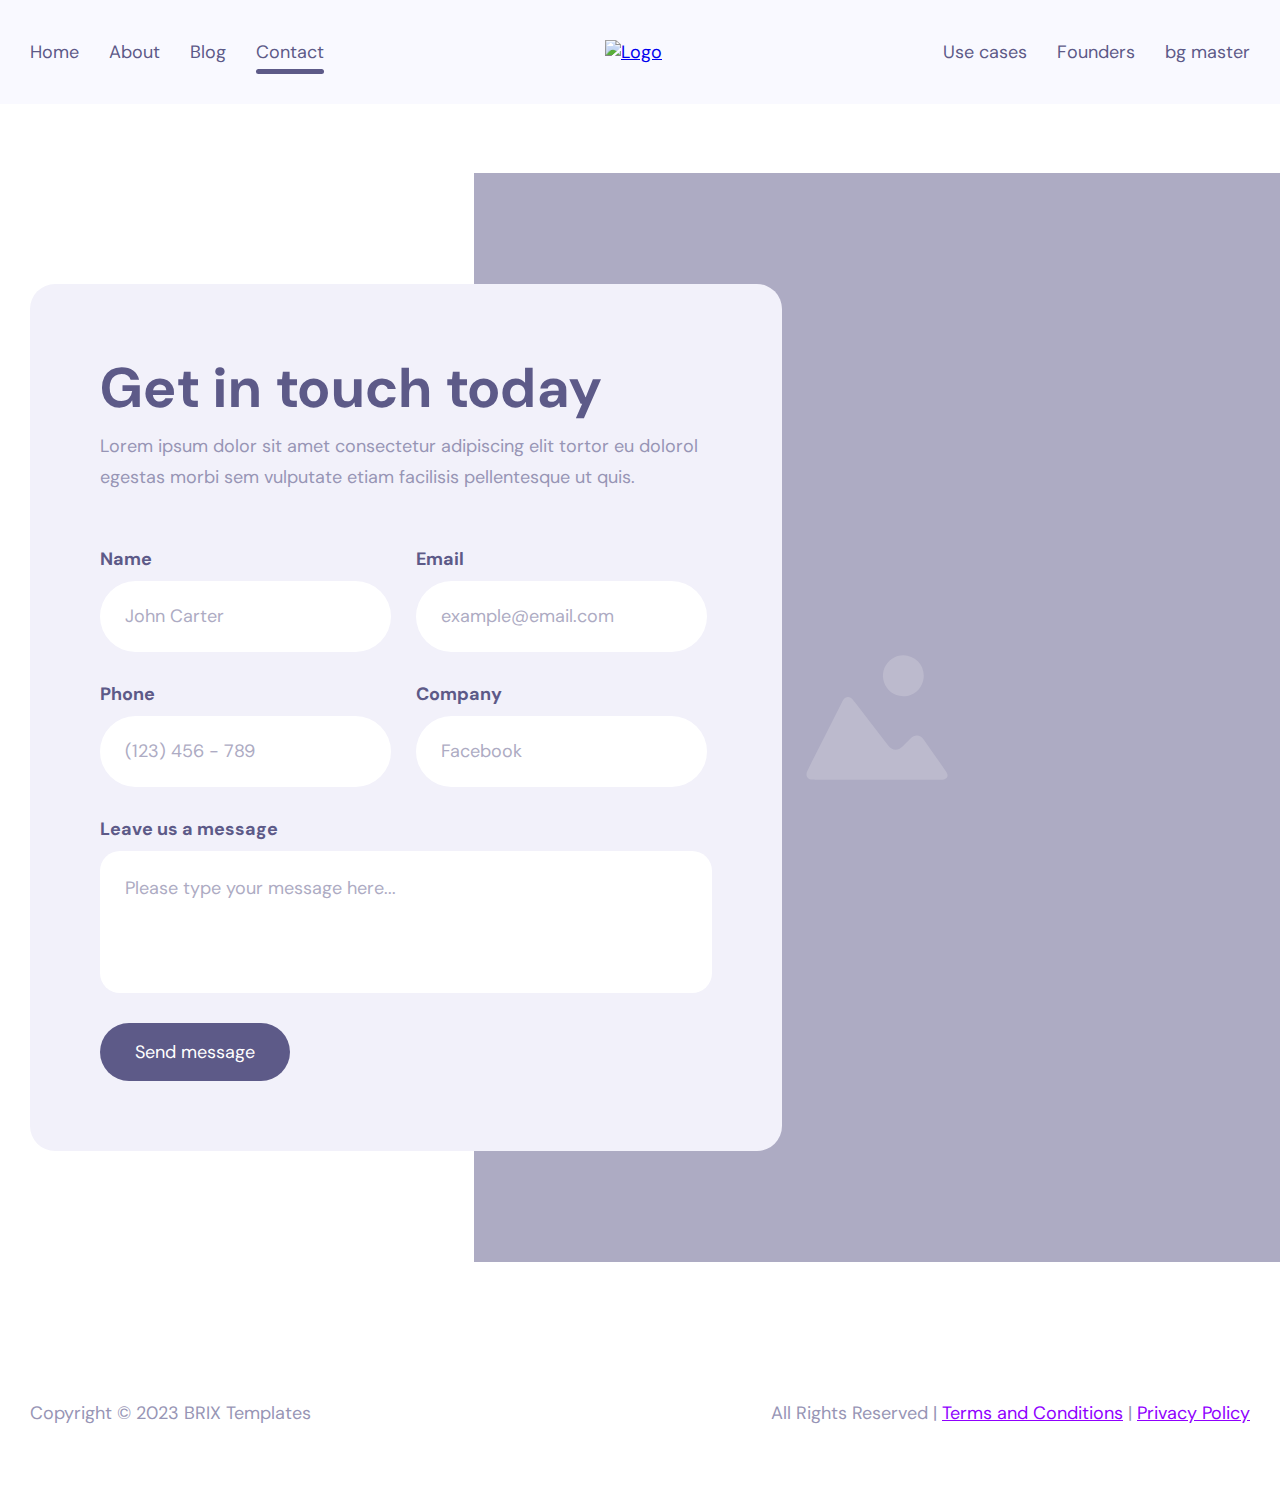
==== contact.html @ a9afbd80 "finished my homework" ====
<!DOCTYPE html>
<html lang="en">

<head>
	<meta charset="UTF-8">
	<meta name="viewport" content="width=device-width, initial-scale=1.0">
	<link rel="stylesheet" href="./styles/styles.css">
	<title>Contact</title>
	<link rel="preconnect" href="https://fonts.googleapis.com">
	<link rel="preconnect" href="https://fonts.gstatic.com" crossorigin>
	<link href="https://fonts.googleapis.com/css2?family=DM+Sans:opsz,wght@9..40,400;9..40,500;9..40,700&display=swap"
		rel="stylesheet">
</head>

<body>
	<header class="header">
		<nav class="container">
			<ul class="header__list">
				<li class="header__item">
					<a href="./index.html" class="header__link">Home</a>
				</li>
				<li class="header__item">
					<a href="" class="header__link">About</a>
				</li>
				<li class="header__item">
					<a href="" class="header__link">Blog</a>
				</li>
				<li class="header__item">
					<a href="" class="header__link header__link_active">Contact</a>
				</li>
				<li class="header__item header__item_logo">
					<a href="./index.html" class="header__link-logo">
						<img src="./images/Logo.svg" alt="Logo" class="header__logo">
					</a>
				</li>
				<li class="header__item">
					<a href="" class="header__link">Use cases</a>
				</li>
				<li class="header__item">
					<a href="./founders.html" class="header__link">Founders</a>
				</li>
				<li class="header__item">
					<a href="./background.html" class="header__link">bg master</a>
				</li>
			</ul>
		</nav>
	</header>
	<main class="main">
		<section class="contact">
			<div class="container">
				<div class="contact__card">
					<h1 class="title-h1 contact__title">Get in touch today</h1>
					<p class="contact__text">Lorem ipsum dolor sit amet consectetur adipiscing elit tortor eu dolorol egestas
						morbi sem vulputate etiam facilisis pellentesque ut quis.</p>
					<form class="contact__form" autocomplete="off" novalidate>
						<div class="contact__form-container">
							<div class="contact__form-columns">
								<div class="contact__form-column">
									<div class="contact__form-item">
										<label class="contact__label" for="user-name">Name</label>
										<input class="contact__data-input" name="user-name" required autofocus type="text"
											id="user-name" placeholder="John Carter">
									</div>
									<div class="contact__form-item">
										<label class="contact__label" for="phone">Phone</label>
										<input class="contact__data-input" name="phone" required type="tel" id="phone"
											placeholder="(123) 456 - 789">
									</div>
								</div>
								<div class="contact__form-column">
									<div class="contact__form-item">
										<label class="contact__label" for="email">Email</label>
										<input class="contact__data-input" name="email" required type="email" id="email"
											placeholder="example@email.com">
									</div>
									<div class="contact__form-item">
										<label class="contact__label" for="company">Company</label>
										<input class="contact__data-input" name="company" required type="text" id="company"
											placeholder="Facebook">
									</div>
								</div>
							</div>
							<div class="contact__form-item">
								<label class="contact__label" for="message">Leave us a message</label>
								<textarea class="contact__data-textarea" name="message" id="message"
									placeholder="Please type your message here..." cols="30" rows="10"></textarea>
							</div>
						</div>
						<button class="button contact__button">Send message</button>
					</form>
				</div>
			</div>
		</section>
	</main>
	<footer class="footer">
		<div class="container footer__container">
			<p class="footer__text">Copyright &copy; 2023 BRIX Templates</p>
			<p class="footer__text">All Rights Reserved | <a href="" class="link footer__link">Terms and Conditions</a> |
				<a href="" class="link footer__link"> Privacy Policy</a>
			</p>
		</div>
	</footer>
</body>

</html>
---- styles/styles.css ----
:root {
	--primary-color: #5d5a88;
	--secondary-color: #9795b5;
}

* {
	box-sizing: border-box;
	margin: 0;
}

body {
	font-family: "DM Sans", Arial, "Times New Roman";
	background-color: #fff;
	font-size: 18px;
	padding: 0px;
}

img {
	max-width: 100%;
	height: auto;	
}

p {
	font-weight: 400;
	color: var(--secondary-color);
}

.container {
	width: 100%;
	max-width: 1250px;
	margin-left: auto;
	margin-right: auto;
	padding-left: 15px;
	padding-right: 15px;
}

.header {
	background-color: #f9f9ff;
}

.title-h1 {
	color: var(--primary-color);
}

.title-h2 {
	font-size: 36px;
	font-weight: 700;
	line-height: 1.3;
	color: var(--primary-color);
}

.title-h3 {
	font-weight: 700;
	color: var(--primary-color);
}

.button {
	display: inline-block;
	text-align: center;
	font-size: 18px;
	padding: 20px 35px;
	border-radius: 40px;
	line-height: 1;
	font-family: "DM Sans", Arial, "Times New Roman";
	text-decoration: none;
}

.button_xl {
	padding: 25px 55px;
}

.button_primary {
	margin-right: 24px;
	border: none;
	font-weight: 700;
	background-color: var(--primary-color);
	color: #fff;
}

.button_secondary {
	font-weight: 400;
	background-color: #fff;
	color: var(--primary-color);
}

.button_primary:hover {
	background-color: #5f5c7f;
}

.button_primary:active {
	background-color: #a4a2c4;
}

.button_secondary:hover {
	background-color: #f6f5ff;
}

.button_secondary:active {
	background-color: #efeefb;
}

/*-------------------------HEADER-------------------------- */

.header {
	padding-top: 40px;
	padding-bottom: 40px;
	position: sticky;
	top: 0;
	z-index: 1;
}

.header__list {
	display: flex;
	gap: 30px;
	justify-content: space-between;
	align-items: center;
	padding-left: 0;
	list-style: none;
}

.header__item_logo {
	flex: 1;
	text-align: center;
}

.header__link {
	position: relative;
	padding-bottom: 10px;
	text-align: center;
	font-size: 18px;
	font-weight: 400;
	line-height: 1;
	color: var(--primary-color);
	text-decoration: none;
}

.header__link:after {
	content: "";
	position: absolute;
	width: 100%;
	height: 5px;
	border-radius: 100px;
	bottom: 0px;
	left: 0px;
	background-color: #1500ff;
	transform: scaleX(0);
	transition-property: transform;
	transition-duration: 200ms;
	transition-timing-function: linear;
}

.header__link:hover:after {
	transform: scaleX(1);
}

.header__link:hover {
	color: #1500ff;
}

.header__link:active {
	color: #000;
}

.header__link_active:after {
	content: "";
	position: absolute;
	width: 100%;
	height: 5px;
	border-radius: 100px;
	bottom: 0px;
	background-color: var(--primary-color);
	transform: scaleX(1);
}

.header__link_active:hover:after {
	background-color: #1500ff;
}

/* -------------------------TEAM-------------------------- */

.team {
	padding-top: 120px;
	padding-bottom: 120px;
}

.team__container {
	display: flex;
	align-items: center;
}

.team__content {
	padding-left: 80px;
}

.team__info {
	margin-bottom: 50px;
}

.team__title {
	margin-bottom: 15px;
	font-size: 56px;
	font-weight: 700;
}

.team__text {
	line-height: 1.7;
	color: #8d8ba7;
}

.team__button-primary:hover .team__icon-arrow {
	transform: translateX(5px);
}

.team__button-primary:active .team__icon-arrow {
	transform: translateX(10px);
}

.team__button-secondary {
	border: 1px solid #5d5a88;
}

.team__icon-arrow {
	width: 15px;
	height: 15px;
	margin-left: 8px;
	transition-property: transform;
	transition-duration: 150ms;
	transition-timing-function: linear;
}

/* ------------------------TRUSTED------------------------ */

.trusted {
	padding-top: 100px;
	padding-bottom: 155px;
	background-color: #f9f9ff;
}

.trusted__info {
	margin-bottom: 120px;
}

.trusted__title {
	margin-bottom: 15px;
	width: 45%;
	color: #1e285f;
}

.trusted__text {
	width: 50%;
	line-height: 1.6;
}

.trusted__list {
	display: flex;
	flex-wrap: wrap;
	gap: 90px;
	justify-content: space-between;
	padding-left: 0;
	list-style: none;
}

/* -----------------------RESULTS------------------------- */

.results {
	padding-top: 177px;
	padding-bottom: 177px;
}

.results__container {
	display: flex;
	align-items: center;
	gap: 80px;
}

.results__main-title {
	width: 30%;
}

.results__content {
	width: 70%;
	display: flex;
	flex-wrap: wrap;
}

.results__item {
	display: flex;
	flex-direction: column;
	justify-content: center;
	align-items: center;
	min-height: 270px;
	width: 50%;
	padding: 20px 20px;
	border: 1px solid #d4d2e3;
	text-align: center;
}

.results__item_top-left {
	border-top-left-radius: 15px;
	border-right: none;
	border-bottom: none;
}

.results__item_top-right {
	border-top-right-radius: 15px;
	border-bottom: none;
}

.results__item_bottom-left {
	border-bottom-left-radius: 15px;
	border-right: none;
}

.results__item_bottom-right {
	border-bottom-right-radius: 15px;
}

.results__item-title {
	line-height: 1.1;
	font-size: 44px;
}

.title-grey {
	color: #bcbacd;
}

.results__text {
	line-height: 1.4;
	font-size: 24px;
	font-weight: 700;
	color: var(--primary-color);
}

/* --------------------------ACCOUNT---------------------------- */

.account {
	background-color: #f2f1fa;
}

.account__container {
	display: flex;
	gap: 100px;
}

.account__content {
	display: flex;
	flex-wrap: wrap;
	flex-direction: column;
	justify-content: center;
	width: 50%;
	margin-bottom: 30px;
	margin-top: 30px;
}

.account__info {
	margin-bottom: 40px;
}

.account__title {
	margin-bottom: 15px;
}

.account__text {
	line-height: 1.6;
}

.account__link {
	color: #adabc3;
}

.account__link:visited {
	color: rgba(143, 0, 255, 0.62);
}

.account__link:hover {
	color: #5d5a88;
}

.account__link:active {
	color: #1500ff;
}

.account__button-primary {
	font-size: 20px;
}

.account__button-secondary {
	border: 1.5px solid #5d5a88;
	background-color: transparent;
	font-size: 20px;
}

.account__image-container {
	width: 50%;
}

/* -------------------------MEMBERS--------------------------- */

.members {
	padding-top: 170px;
	padding-bottom: 190px;
}

.members__info {
	margin-bottom: 60px;
	text-align: center;
	width: 600px;
	margin-left: auto;
	margin-right: auto;
}

.members__info .title-h2 {
	margin-bottom: 15px;
}

.members__items {
	display: flex;
	flex-wrap: wrap;
	gap: 30px;
}

.members__item {
	display: flex;
	flex-direction: column;
	justify-content: space-between;
	align-items: center;
	width: calc(33.333% - 20px);
	overflow: hidden;
	border: 1px solid #d4d2e3;
	border-radius: 20px;
	text-align: center;
}

.members__img {
	margin-bottom: 40px;
}

.members__content {
	padding-left: 20px;
	padding-right: 20px;
}

.members__title {
	margin-bottom: 15px;
	font-size: 28px;
	line-height: 1.3;
}

.members__subtitle {
	margin-bottom: 15px;
	font-size: 18px;
	font-weight: 500;
	letter-spacing: 1.8px;
}

.members__text {
	line-height: 1.6;
	margin-bottom: 30px;
}

.members__icons {
	display: flex;
	gap: 15px;
	margin-bottom: 55px;
}

.icon-contact {
	display: flex;
	gap: 15px;
	width: 36px;
	height: 36px;
	padding: 9px;
	border-radius: 8px;
	background-color: #f2f1fa;
}

.members__icon {
	fill: currentColor;
	color: #8d8ba7;
}

.icon-contact:hover {
	background-color: #5f5c7f;
}

.icon-contact:hover .members__icon {
	color: #f2f1fa;
}

.icon-contact:active {
	background-color: #a4a2c4;
}

.icon-contact:active .members__icon {
	color: #ffffff;
}

/* -------------------------PAYMENTS-------------------------- */

.payments {
	padding-top: 40px;
	padding-bottom: 135px;
}

.payments__title {
	margin-bottom: 120px;
}

.table {
	width: 100%;
	border: 1px solid #dddfe1;
	font-size: 13px;
}

.table__row-head {
	color: #464a53;
}

.table__cell-1 {
	color: #6a707e;
}

.table__cell-2 {
	color: #abafb3;
}

.table__cell-3 {
	color: #6a707e;
}

.table__cell-4 {
	color: #6a707e;
}

.table__cell-5 {
	color: #abafb3;
}

.table__cell-6 {
	color: #6a707e;
}

.table__cell-7 {
	color: #6a707e;
}

.table__row-1 {
	background-color: #fafafa;
}

.table__row-3 {
	background-color: #fafafa;
}

.table__row-foot {
	background-color: #fafafa;
}

.table__foot .table__cell-1 {
	color: #464a53;
}

.table__foot .table__cell-2 {
	color: #464a53;
}

/* ------------------------VIDEO---------------------------- */

.video {
	padding-top: 100px;
	padding-bottom: 100px;
}

.video__container {
	display: flex;
}

.video__content {
	padding-left: 100px;
}

.video__main-title {
	margin-bottom: 30px;
	text-align: center;
}

.video__title {
	margin-bottom: 10px;
}

.video__text:not(:last-child) {
	margin-bottom: 30px;
}

.video__text_font-size {
	font-size: 22px;
}

.text-through {
	text-decoration: line-through;
}

.text-italic {
	font-style: italic;
}

.text-italic-font-weight {
	font-style: italic;
	font-weight: 500;
}

.text-font-weight {
	font-weight: 700;
}

/* -------------------------FEATURES------------------------------ */

.features {
	padding-top: 150px;
	padding-bottom: 150px;
}

.features__container {
	display: flex;
	gap: 30px;
}

.features__item_xl {
	width: calc(50% - 15px);
	padding: 60px 100px;
	border-radius: 20px;
	background-color: #f2f1fa;
	text-align: center;
}

.features__image-container {
	display: flex;
	height: 50%;
	justify-content: center;
	align-items: center;
}

.features__content-container {
	display: flex;
	flex-direction: column;
	height: 50%;
	justify-content: flex-end;
	text-align: center;
}

.features__info {
	margin-bottom: 55px;
	text-align: center;
	width: 600px;
	margin-left: auto;
	margin-right: auto;
}

.features__item-container {
	display: flex;
	flex-wrap: wrap;
	gap: 30px;
	width: calc(50% - 15px);
}

.features .title-h2 {
	margin-bottom: 15px;
}

.features__text {
	line-height: 1.6;
	margin-bottom: 30px;
}

.features__text_s {
	font-size: 16px;
	line-height: 1.7;
}

.features__text_center {
	text-align: center;
}

.features__item {
	display: flex;
	align-items: center;
	gap: 70px;
	padding: 60px 50px;
	border-radius: 20px;
	background-color: #f2f1fa;
}

.features__item-title {
	font-size: 22px;
	margin-bottom: 15px;
}

.features__item-info {
	width: 60%;
}

.features__title_center {
	text-align: center;
}

.features__link {
	text-decoration: none;
	font-size: 18px;
	font-weight: 700;
	color: #8d8ba7;
}

.features__icon {
	width: 20px;
	height: 20px;
	margin-left: 3px;
	vertical-align: middle;
}

.features__link:hover {
	color: #5d5a88;
}

.features__link:active {
	color: #1500ff;
}

/* ---------------------------FOOTER----------------------------- */

.footer {
	padding-top: 70px;
	padding-bottom: 70px;
}

.footer__container {
	display: flex;
	justify-content: space-between;
}

.footer__link {
	color: #adabc3;
}

.footer__link:visited {
	color: rgba(143, 0, 255, 0.62);
}

.footer__link:hover {
	color: #5d5a88;
}

.footer__link:active {
	color: #1500ff;
}

/* --------------------------BACKGROUND--------------------------- */

.background {
	height: 570px;
	background-repeat: no-repeat;
	background-position: left;
	margin-bottom: 50px;
	background-color: #f2f1fa;
	background-image: url(../images/background/css.png);
}

.background_center {
	background-position: center;
}

.background_right {
	background-position: right;
}

.background_left {
	background-position: left top;
}

.background_repeat {
	background-repeat: repeat;
	background-position: top;
}

.background_small-left {
	background-size: auto 50%;
	background-position: left top;
}

.background_small-repeat-x {
	background-size: auto 50%;
	background-position: left top;
	background-repeat: repeat-x;
}

.background_small-repeat-left-top {
	background-size: auto 50%;
	background-position: left top;
	background-repeat: repeat;
}

.background_small-repeat-top {
	background-size: auto 50%;
	background-position: top;
	background-repeat: repeat;
}

.background_small-repeat-size-top {
	background-position: top;
	background-size: 20% auto;
	background-repeat: repeat;
}

.background_small-repeat {
	background-size: 20% auto;
	background-repeat: repeat;
}

.background_small-center {
	background-size: auto 50%;
	background-position: center;
}

.background_small-repeat-y-r-bottom {
	background-size: 20% auto;
	background-repeat: repeat-y;
	background-position: right bottom;
}

.background_small-repeat-y-center-top {
	background-size: 20% auto;
	background-repeat: repeat-y;
	background-position: center top;
}

.background_double {
	background-image: url(../images/background/css3-02-svgrepo-com\ 5.png),
		url(../images/background/mantis-8194123_1920\ 1.jpg);
	background-position: center, center;
	background-size:
		auto 50%,
		100% auto;
}

/* -----------------------------FOUNDERS--------------------------- */

.founders {
	padding-top: 175px;
	padding-bottom: 175px;
}

.founders__container {
	width: 100%;
	max-width: 1630px;
	margin-left: auto;
	margin-right: auto;
	padding-left: 15px;
	padding-right: 15px;
}

.founders__info {
	margin-left: auto;
	margin-right: auto;
	width: 600px;
	margin-bottom: 50px;
	text-align: center;
}

.founders__title {
	margin-bottom: 15px;
}

.founders__items {
	display: flex;
	justify-content: center;
}

.founders__item {
	position: relative;
	width: 33.333%;
}

.founders__image {
	width: 100%;
}

.founders__item-info {
	position: absolute;
	top: 0;
	left: 0;
	width: 100%;
	height: 100%;
	display: flex;
	flex-direction: column;
	justify-content: center;
	align-items: center;
	gap: 30px;
	padding: 10px 15px;
	background-color: rgba(255, 255, 255, 0.77);
	transition-property: opacity;
	transition-duration: 200ms;
	transition-timing-function: ease-in;
	opacity: 0;
}

.founders__item-title,
.founders__item-subtitle {
	transition-property: transform, opacity;
	transition-duration: 200ms;
	transition-timing-function: ease-in;
	opacity: 0;
}

.founders__item-title {
	font-size: 28px;
	transform: translateY(-50px);
}

.founders__item-subtitle {
	font-size: 16px;
	font-weight: 500;
	color: #8d8ba7;
	text-transform: uppercase;
	transform: translateY(50px);
}

.founders__item:hover {
	.founders__item-info {
		opacity: 1;
	}
	.founders__item-title {
		transform: translateY(0);
		opacity: 1;
	}
	.founders__item-subtitle {
		transform: translateY(0);
		opacity: 1;
		transition-delay: 0.2s;
	}
}

/* -----------------------------CHAT--------------------------- */

.chat {
	position: fixed;
	right: 110px;
	bottom: 95px;
}

.chat__button {
	display: flex;
	align-items: center;
	justify-content: center;
	padding-top: 8px;
	background-color: var(--primary-color);
	width: 100px;
	height: 100px;
	border-radius: 50px;
	border: none;
}

.chat__icon {
	width: 55px;
	height: 55px;
}

/* -----------------------------CONTACT---------------------------- */

.contact {
	padding-top: 180px;
	padding-bottom: 180px;
	background-image: url(../images/contact/placeholder.svg);
	background-repeat: no-repeat;
	background-position: right;
	background-size: 63%;
}
.contact__card {
	width: 752px;
	padding: 70px 70px;
	border-radius: 25px;
	background-color: #f2f1fa;
}

.contact__title {
	margin-bottom: 10px;
	font-size: 56px;
	line-height: 1.2;
	letter-spacing: 2.3px;
}

.contact__text {
	line-height: 1.7;
	margin-bottom: 55px;
}

.contact__form-container {
	display: flex;
	flex-direction: column;
	gap: 30px;
	margin-bottom: 30px;
}

.contact__form-columns {
	display: flex;
	flex-wrap: wrap;
	gap: 25px;
}

.contact__form-column {
	display: flex;
	flex-direction: column;
	gap: 30px;
	width: calc(50% - 15px);
}

.contact__form-item {
	display: flex;
	flex-direction: column;
	gap: 10px;
	width: 100%;
}

.contact__label {
	color: var(--primary-color);
	font-weight: 700;
}

.contact__data-input {
	padding: 25px 25px;
	border-radius: 50px;
	border: none;
	font-size: 18px;
}

.contact__data-textarea {
	padding: 25px 25px;
	border-radius: 20px;
	height: 142px;
	width: 100%;
	border: none;
	resize: none;
	font-size: 18px;
}

.contact__data-input,
.contact__data-textarea:focus {
	outline: none;
}

.contact__data-input::placeholder,
.contact__data-textarea::placeholder {
	font-family: DM Sans;
	font-size: 18px;
	color: #adabc3;
}

.contact__button {
	border: none;
	background-color: var(--primary-color);
	color: #fff;
}
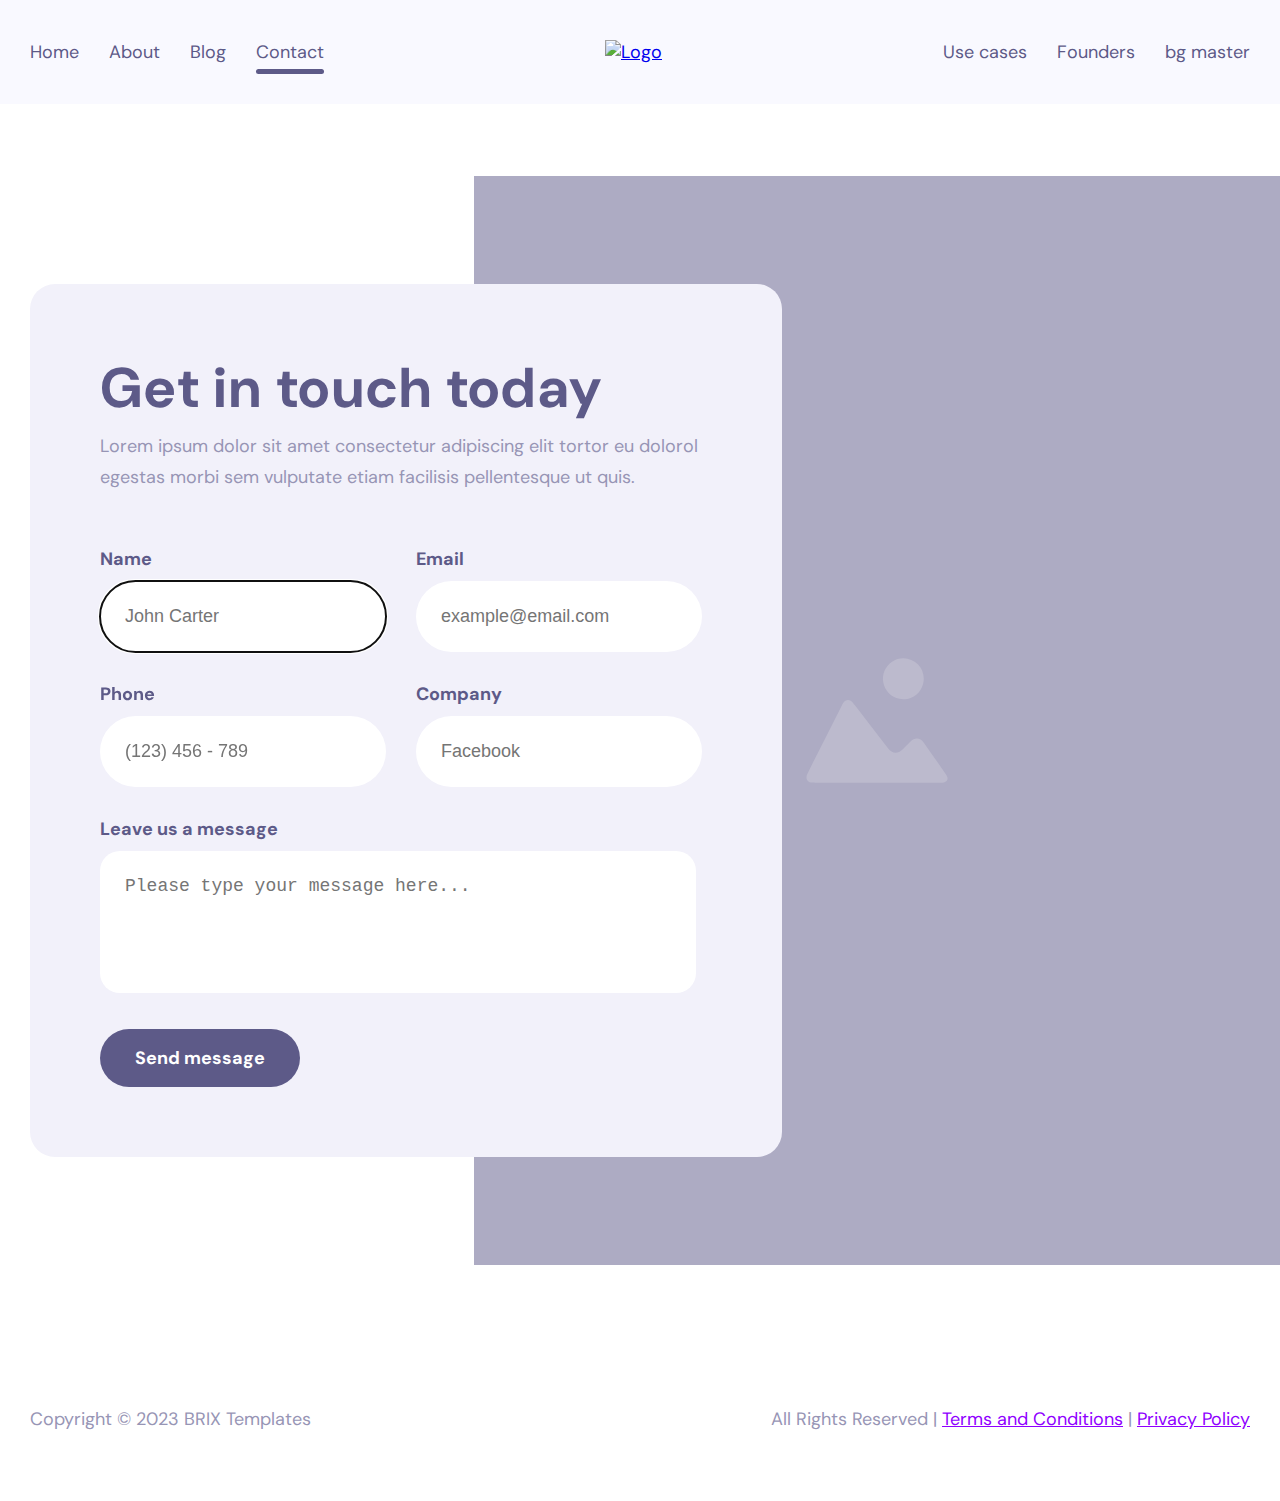
==== commit a510c488: "fixed the mistakes" ====
--- a/contact.html
+++ b/contact.html
@@ -56,37 +56,37 @@
 						<div class="contact__form-container">
 							<div class="contact__form-columns">
 								<div class="contact__form-column">
-									<div class="contact__form-item">
-										<label class="contact__label" for="user-name">Name</label>
-										<input class="contact__data-input" name="user-name" required autofocus type="text"
+									<div class="form-item">
+										<label class="form-label" for="user-name">Name</label>
+										<input class="form-data-input" name="user-name" required autofocus type="text"
 											id="user-name" placeholder="John Carter">
 									</div>
-									<div class="contact__form-item">
-										<label class="contact__label" for="phone">Phone</label>
-										<input class="contact__data-input" name="phone" required type="tel" id="phone"
+									<div class="form-item">
+										<label class="form-label" for="phone">Phone</label>
+										<input class="form-data-input" name="phone" required type="tel" id="phone"
 											placeholder="(123) 456 - 789">
 									</div>
 								</div>
 								<div class="contact__form-column">
-									<div class="contact__form-item">
-										<label class="contact__label" for="email">Email</label>
-										<input class="contact__data-input" name="email" required type="email" id="email"
+									<div class="form-item">
+										<label class="form-label" for="email">Email</label>
+										<input class="form-data-input" name="email" required type="email" id="email"
 											placeholder="example@email.com">
 									</div>
-									<div class="contact__form-item">
-										<label class="contact__label" for="company">Company</label>
-										<input class="contact__data-input" name="company" required type="text" id="company"
+									<div class="form-item">
+										<label class="form-label" for="company">Company</label>
+										<input class="form-data-input" name="company" required type="text" id="company"
 											placeholder="Facebook">
 									</div>
 								</div>
 							</div>
-							<div class="contact__form-item">
-								<label class="contact__label" for="message">Leave us a message</label>
-								<textarea class="contact__data-textarea" name="message" id="message"
+							<div class="form-item">
+								<label class="form-label" for="message">Leave us a message</label>
+								<textarea class="form-data-textarea" name="message" id="message"
 									placeholder="Please type your message here..." cols="30" rows="10"></textarea>
 							</div>
 						</div>
-						<button class="button contact__button">Send message</button>
+						<button class=" button button_primary">Send message</button>
 					</form>
 				</div>
 			</div>
--- a/styles/styles.css
+++ b/styles/styles.css
@@ -34,10 +34,6 @@
 	padding-right: 15px;
 }
 
-.header {
-	background-color: #f9f9ff;
-}
-
 .title-h1 {
 	color: var(--primary-color);
 }
@@ -53,6 +49,7 @@
 	font-weight: 700;
 	color: var(--primary-color);
 }
+
 
 .button {
 	display: inline-block;
@@ -99,18 +96,45 @@
 	background-color: #efeefb;
 }
 
+
+	.form-label {
+	color: var(--primary-color);
+	font-weight: 700;
+}
+
+.form-data-input {
+	margin-top: 10px;
+	padding: 25px 25px;
+	width: 286px;
+	border-radius: 50px;
+	border: none;
+	font-size: 18px;
+}
+
+.form-data-textarea {
+	margin-top: 10px;
+	padding: 25px 25px;
+	border-radius: 20px;
+	height: 142px;
+	width: 596px;
+	border: none;
+	resize: none;
+	font-size: 18px;
+}
+
 /*-------------------------HEADER-------------------------- */
 
 .header {
 	padding-top: 40px;
 	padding-bottom: 40px;
+	background-color: #f9f9ff;
 	position: sticky;
 	top: 0;
 	z-index: 1;
 }
 
 .header__list {
-	display: flex;
+	display: flex;			
 	gap: 30px;
 	justify-content: space-between;
 	align-items: center;
@@ -944,7 +968,7 @@
 	position: fixed;
 	right: 110px;
 	bottom: 95px;
-}
+}	
 
 .chat__button {
 	display: flex;
@@ -958,6 +982,14 @@
 	border: none;
 }
 
+.chat__button:hover {
+	background-color: #5f5c7f;
+}
+
+.chat__button:active {
+	background-color: #a4a2c4;
+}
+
 .chat__icon {
 	width: 55px;
 	height: 55px;
@@ -1012,40 +1044,6 @@
 	width: calc(50% - 15px);
 }
 
-.contact__form-item {
-	display: flex;
-	flex-direction: column;
-	gap: 10px;
-	width: 100%;
-}
-
-.contact__label {
-	color: var(--primary-color);
-	font-weight: 700;
-}
-
-.contact__data-input {
-	padding: 25px 25px;
-	border-radius: 50px;
-	border: none;
-	font-size: 18px;
-}
-
-.contact__data-textarea {
-	padding: 25px 25px;
-	border-radius: 20px;
-	height: 142px;
-	width: 100%;
-	border: none;
-	resize: none;
-	font-size: 18px;
-}
-
-.contact__data-input,
-.contact__data-textarea:focus {
-	outline: none;
-}
-
 .contact__data-input::placeholder,
 .contact__data-textarea::placeholder {
 	font-family: DM Sans;
@@ -1053,8 +1051,10 @@
 	color: #adabc3;
 }
 
-.contact__button {
-	border: none;
-	background-color: var(--primary-color);
-	color: #fff;
-}
+.contact__button:hover {
+	background-color: #5f5c7f;
+}
+
+.contact__button:active {
+	background-color: #a4a2c4;
+}